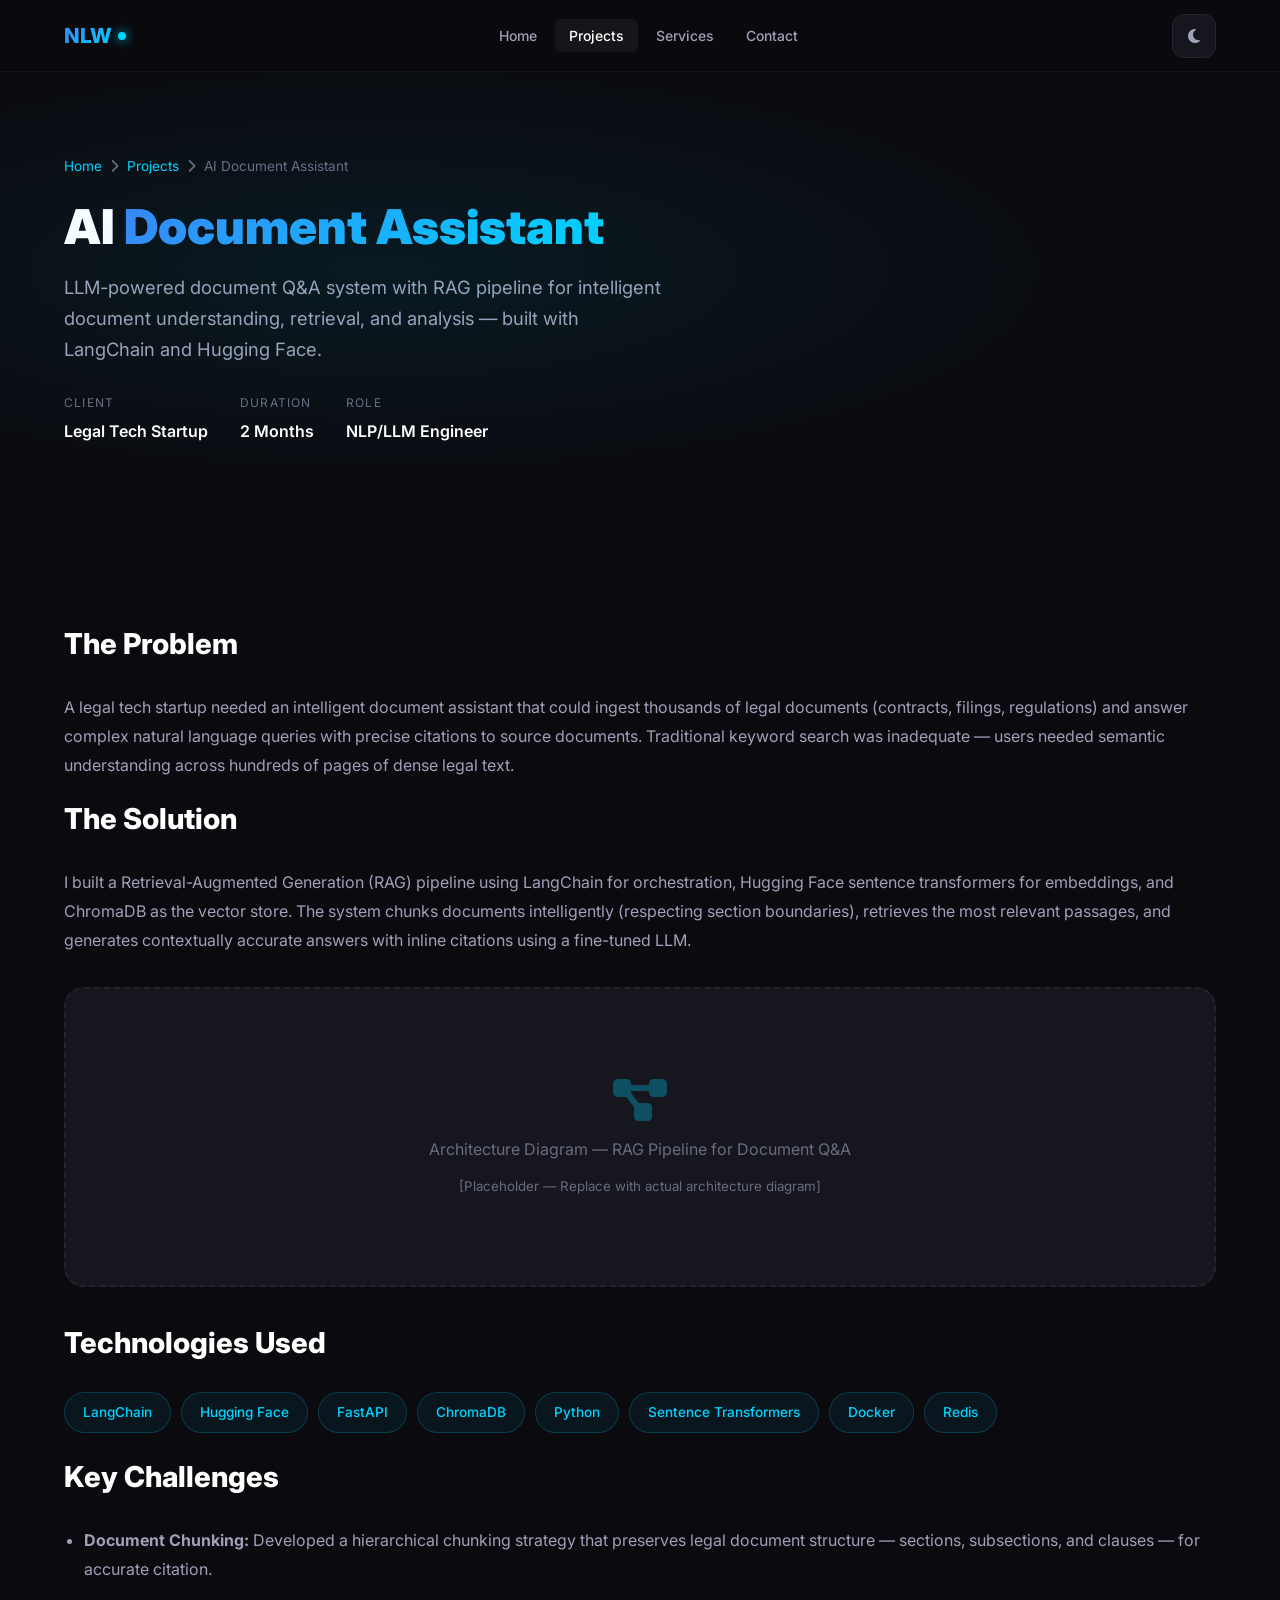
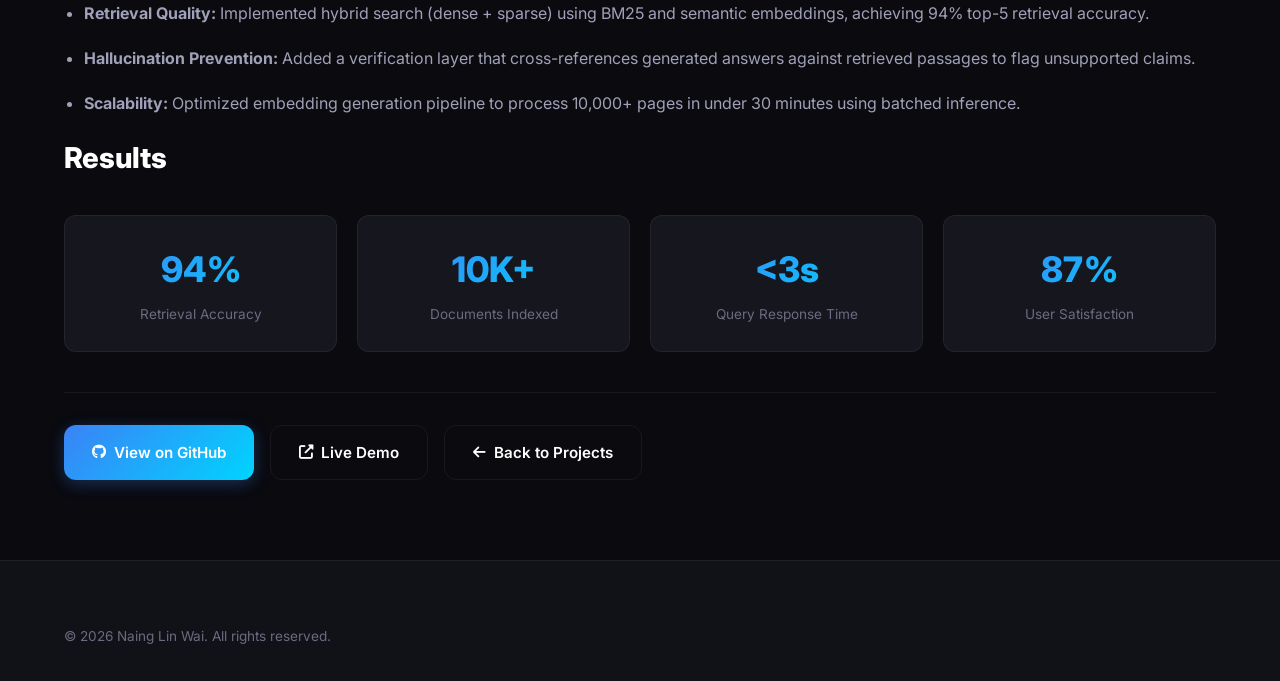
==== projects/ai-document-assistant.html @ aec22bf1 "portfolio" ====
<!DOCTYPE html>
<html lang="en" data-theme="dark">
<head>
    <meta charset="UTF-8">
    <meta name="viewport" content="width=device-width, initial-scale=1.0">
    <meta name="description" content="AI Document Assistant — LLM-powered document Q&A system with RAG pipeline for intelligent document understanding using LangChain and Hugging Face.">
    <title>AI Document Assistant — Project Case Study | Naing Lin Wai</title>
    <link rel="stylesheet" href="https://cdnjs.cloudflare.com/ajax/libs/font-awesome/6.5.1/css/all.min.css">
    <link href="https://fonts.googleapis.com/css2?family=Inter:wght@300;400;500;600;700;800;900&family=JetBrains+Mono:wght@400;500;600&display=swap" rel="stylesheet">
    <link rel="stylesheet" href="../css/style.css">
    <style>
        .project-hero{min-height:60vh;display:flex;align-items:center;padding:120px 0 60px;position:relative;overflow:hidden}
        .project-hero::before{content:'';position:absolute;inset:0;background:radial-gradient(ellipse at 30% 50%,rgba(0,212,255,0.08) 0%,transparent 60%)}
        .project-breadcrumb{display:flex;align-items:center;gap:8px;font-size:.85rem;color:var(--text-muted);margin-bottom:20px}
        .project-breadcrumb a{color:var(--color-cyan-accent)}
        .project-hero h1{font-size:clamp(2rem,4vw,3rem);font-weight:900;margin-bottom:16px;line-height:1.2}
        .project-hero .subtitle{font-size:1.15rem;color:var(--text-secondary);max-width:600px;margin-bottom:28px}
        .project-meta{display:flex;flex-wrap:wrap;gap:32px}
        .project-meta-item{display:flex;flex-direction:column;gap:4px}
        .project-meta-item span:first-child{font-size:.75rem;text-transform:uppercase;letter-spacing:.1em;color:var(--text-muted)}
        .project-meta-item span:last-child{font-weight:600;color:var(--text-primary)}
        .project-section{padding:80px 0}
        .project-section h2{font-size:1.8rem;font-weight:800;margin-bottom:24px}
        .project-section h3{font-size:1.3rem;font-weight:700;margin-bottom:12px;margin-top:32px}
        .project-section p,.project-section li{color:var(--text-secondary);line-height:1.8;margin-bottom:16px}
        .project-section ul{padding-left:20px}
        .architecture-placeholder{width:100%;min-height:300px;background:var(--bg-card);border:2px dashed var(--border-color);border-radius:var(--radius-lg);display:flex;flex-direction:column;align-items:center;justify-content:center;color:var(--text-muted);gap:12px;margin:32px 0}
        .architecture-placeholder i{font-size:3rem;color:var(--color-cyan-accent);opacity:.3}
        .results-grid{display:grid;grid-template-columns:repeat(auto-fit,minmax(180px,1fr));gap:20px;margin:32px 0}
        .result-card{text-align:center;padding:24px;background:var(--bg-card);border:1px solid var(--border-color);border-radius:var(--radius-md)}
        .result-card .result-number{font-size:2.2rem;font-weight:800;background:var(--gradient-primary);-webkit-background-clip:text;-webkit-text-fill-color:transparent;background-clip:text;display:block}
        .result-card .result-label{font-size:.85rem;color:var(--text-muted);display:block;margin-top:4px}
        .tech-stack{display:flex;flex-wrap:wrap;gap:10px;margin:20px 0}
        .tech-badge{padding:8px 18px;font-size:.85rem;font-weight:500;background:rgba(0,212,255,0.06);color:var(--color-cyan-accent);border:1px solid var(--border-accent);border-radius:100px}
        .project-links-bar{display:flex;flex-wrap:wrap;gap:16px;margin-top:40px;padding-top:32px;border-top:1px solid var(--border-color)}
    </style>
</head>
<body class="is-preload">

<nav class="navbar" id="navbar">
    <div class="nav-container">
        <a href="../index.html" class="nav-logo"><span class="logo-text">NLW</span><span class="logo-dot"></span></a>
        <ul class="nav-links">
            <li><a href="../index.html#home" class="nav-link">Home</a></li>
            <li><a href="../index.html#projects" class="nav-link active">Projects</a></li>
            <li><a href="../index.html#services" class="nav-link">Services</a></li>
            <li><a href="../index.html#contact" class="nav-link">Contact</a></li>
        </ul>
        <div class="nav-actions">
            <button class="theme-toggle" id="theme-toggle" aria-label="Toggle theme"><i class="fas fa-sun"></i><i class="fas fa-moon"></i></button>
        </div>
    </div>
</nav>

<section class="project-hero">
    <div class="container">
        <div class="project-breadcrumb">
            <a href="../index.html">Home</a> <i class="fas fa-chevron-right"></i>
            <a href="../index.html#projects">Projects</a> <i class="fas fa-chevron-right"></i>
            <span>AI Document Assistant</span>
        </div>
        <h1>AI <span class="gradient-text">Document Assistant</span></h1>
        <p class="subtitle">LLM-powered document Q&A system with RAG pipeline for intelligent document understanding, retrieval, and analysis — built with LangChain and Hugging Face.</p>
        <div class="project-meta">
            <div class="project-meta-item"><span>Client</span><span>Legal Tech Startup</span></div>
            <div class="project-meta-item"><span>Duration</span><span>2 Months</span></div>
            <div class="project-meta-item"><span>Role</span><span>NLP/LLM Engineer</span></div>
        </div>
    </div>
</section>

<section class="project-section">
    <div class="container">
        <h2>The Problem</h2>
        <p>A legal tech startup needed an intelligent document assistant that could ingest thousands of legal documents (contracts, filings, regulations) and answer complex natural language queries with precise citations to source documents. Traditional keyword search was inadequate — users needed semantic understanding across hundreds of pages of dense legal text.</p>

        <h2>The Solution</h2>
        <p>I built a Retrieval-Augmented Generation (RAG) pipeline using LangChain for orchestration, Hugging Face sentence transformers for embeddings, and ChromaDB as the vector store. The system chunks documents intelligently (respecting section boundaries), retrieves the most relevant passages, and generates contextually accurate answers with inline citations using a fine-tuned LLM.</p>

        <div class="architecture-placeholder">
            <i class="fas fa-project-diagram"></i>
            <span>Architecture Diagram — RAG Pipeline for Document Q&A</span>
            <small>[Placeholder — Replace with actual architecture diagram]</small>
        </div>

        <h2>Technologies Used</h2>
        <div class="tech-stack">
            <span class="tech-badge">LangChain</span><span class="tech-badge">Hugging Face</span><span class="tech-badge">FastAPI</span><span class="tech-badge">ChromaDB</span>
            <span class="tech-badge">Python</span><span class="tech-badge">Sentence Transformers</span><span class="tech-badge">Docker</span><span class="tech-badge">Redis</span>
        </div>

        <h2>Key Challenges</h2>
        <ul>
            <li><strong>Document Chunking:</strong> Developed a hierarchical chunking strategy that preserves legal document structure — sections, subsections, and clauses — for accurate citation.</li>
            <li><strong>Retrieval Quality:</strong> Implemented hybrid search (dense + sparse) using BM25 and semantic embeddings, achieving 94% top-5 retrieval accuracy.</li>
            <li><strong>Hallucination Prevention:</strong> Added a verification layer that cross-references generated answers against retrieved passages to flag unsupported claims.</li>
            <li><strong>Scalability:</strong> Optimized embedding generation pipeline to process 10,000+ pages in under 30 minutes using batched inference.</li>
        </ul>

        <h2>Results</h2>
        <div class="results-grid">
            <div class="result-card"><span class="result-number">94%</span><span class="result-label">Retrieval Accuracy</span></div>
            <div class="result-card"><span class="result-number">10K+</span><span class="result-label">Documents Indexed</span></div>
            <div class="result-card"><span class="result-number">&lt;3s</span><span class="result-label">Query Response Time</span></div>
            <div class="result-card"><span class="result-number">87%</span><span class="result-label">User Satisfaction</span></div>
        </div>

        <div class="project-links-bar">
            <a href="#" class="btn btn-primary"><i class="fab fa-github"></i> View on GitHub</a>
            <a href="#" class="btn btn-secondary"><i class="fas fa-external-link-alt"></i> Live Demo</a>
            <a href="../index.html#projects" class="btn btn-secondary"><i class="fas fa-arrow-left"></i> Back to Projects</a>
        </div>
    </div>
</section>

<footer class="footer"><div class="container"><div class="footer-bottom" style="border-top:none;padding-top:0"><p>&copy; 2026 Naing Lin Wai. All rights reserved.</p></div></div></footer>

<script>
    (function(){
        var t=document.getElementById('theme-toggle');
        if(t){t.addEventListener('click',function(){var h=document.documentElement;var c=h.getAttribute('data-theme');var n=c==='dark'?'light':'dark';h.setAttribute('data-theme',n);localStorage.setItem('theme',n)})}
        var s=localStorage.getItem('theme');if(s)document.documentElement.setAttribute('data-theme',s);
        setTimeout(function(){document.body.classList.remove('is-preload')},100);
    })();
</script>
</body>
</html>
---- css/style.css ----
/* ============================================================
   AI Engineer Portfolio — Main Stylesheet
   Dark-mode-first, modern AI/NVIDIA/Apple aesthetic
   ============================================================ */

/* ---------- CSS Custom Properties ---------- */
:root {
    /* Primary palette */
    --color-deep-blue: #1a3a5c;
    --color-cyan-accent: #00d4ff;
    --color-electric-blue: #3b82f6;

    /* Backgrounds */
    --bg-primary: #0a0a0f;
    --bg-secondary: #111118;
    --bg-card: #16161f;
    --bg-card-hover: #1e1e2a;
    --bg-glass: rgba(22, 22, 31, 0.8);

    /* Text */
    --text-primary: #ffffff;
    --text-secondary: #a0a0b8;
    --text-muted: #6b6b80;

    /* Borders */
    --border-color: rgba(255, 255, 255, 0.06);
    --border-accent: rgba(0, 212, 255, 0.2);

    /* Gradients */
    --gradient-primary: linear-gradient(135deg, #3b82f6 0%, #00d4ff 100%);
    --gradient-hero: radial-gradient(ellipse at 50% 0%, rgba(0, 212, 255, 0.15) 0%, transparent 60%);
    --gradient-card: linear-gradient(135deg, rgba(59, 130, 246, 0.1) 0%, rgba(0, 212, 255, 0.05) 100%);

    /* Shadows */
    --shadow-sm: 0 2px 8px rgba(0, 0, 0, 0.3);
    --shadow-md: 0 8px 32px rgba(0, 0, 0, 0.4);
    --shadow-lg: 0 16px 48px rgba(0, 0, 0, 0.5);
    --shadow-glow: 0 0 40px rgba(0, 212, 255, 0.1);

    /* Typography */
    --font-primary: 'Inter', -apple-system, BlinkMacSystemFont, 'Segoe UI', sans-serif;
    --font-mono: 'JetBrains Mono', 'Fira Code', monospace;

    /* Spacing */
    --nav-height: 72px;
    --container-max: 1200px;
    --section-padding: 120px;

    /* Transitions */
    --transition-fast: 0.15s cubic-bezier(0.4, 0, 0.2, 1);
    --transition-base: 0.3s cubic-bezier(0.4, 0, 0.2, 1);
    --transition-slow: 0.5s cubic-bezier(0.4, 0, 0.2, 1);

    /* Border radius */
    --radius-sm: 6px;
    --radius-md: 12px;
    --radius-lg: 20px;
    --radius-xl: 28px;
}

/* ---------- Light Mode ---------- */
[data-theme="light"] {
    --bg-primary: #f8f9fc;
    --bg-secondary: #ffffff;
    --bg-card: #ffffff;
    --bg-card-hover: #f1f3f8;
    --bg-glass: rgba(255, 255, 255, 0.85);

    --text-primary: #111118;
    --text-secondary: #4a4a60;
    --text-muted: #8a8aa0;

    --border-color: rgba(0, 0, 0, 0.08);
    --border-accent: rgba(59, 130, 246, 0.2);

    --shadow-sm: 0 2px 8px rgba(0, 0, 0, 0.06);
    --shadow-md: 0 8px 32px rgba(0, 0, 0, 0.08);
    --shadow-lg: 0 16px 48px rgba(0, 0, 0, 0.1);
    --shadow-glow: 0 0 40px rgba(59, 130, 246, 0.15);
}

/* ---------- Reset & Base ---------- */
*, *::before, *::after {
    margin: 0;
    padding: 0;
    box-sizing: border-box;
}

html {
    scroll-behavior: smooth;
    scroll-padding-top: var(--nav-height);
    font-size: 16px;
}

body {
    font-family: var(--font-primary);
    background-color: var(--bg-primary);
    color: var(--text-primary);
    line-height: 1.7;
    overflow-x: hidden;
    -webkit-font-smoothing: antialiased;
    -moz-osx-font-smoothing: grayscale;
    transition: background-color var(--transition-base), color var(--transition-base);
}

body.is-preload * {
    transition: none !important;
}

img {
    max-width: 100%;
    height: auto;
    display: block;
}

a {
    color: var(--color-cyan-accent);
    text-decoration: none;
    transition: color var(--transition-fast);
}

a:hover {
    color: var(--color-electric-blue);
}

/* ---------- Container ---------- */
.container {
    width: 100%;
    max-width: var(--container-max);
    margin: 0 auto;
    padding: 0 24px;
}

/* ---------- Section ---------- */
.section {
    padding: var(--section-padding) 0;
    position: relative;
}

/* ---------- Section Header ---------- */
.section-header {
    text-align: center;
    margin-bottom: 64px;
}

.section-tag {
    display: inline-block;
    font-family: var(--font-mono);
    font-size: 0.8rem;
    font-weight: 500;
    letter-spacing: 0.15em;
    text-transform: uppercase;
    color: var(--color-cyan-accent);
    padding: 6px 16px;
    border: 1px solid var(--border-accent);
    border-radius: 100px;
    margin-bottom: 16px;
    background: rgba(0, 212, 255, 0.05);
}

.section-title {
    font-size: clamp(1.8rem, 4vw, 2.8rem);
    font-weight: 800;
    line-height: 1.2;
    margin-bottom: 16px;
    letter-spacing: -0.02em;
}

.section-subtitle {
    font-size: 1.1rem;
    color: var(--text-secondary);
    max-width: 600px;
    margin: 0 auto;
}

/* ---------- Gradient Text ---------- */
.gradient-text {
    background: var(--gradient-primary);
    -webkit-background-clip: text;
    -webkit-text-fill-color: transparent;
    background-clip: text;
}

/* ---------- Buttons ---------- */
.btn {
    display: inline-flex;
    align-items: center;
    gap: 8px;
    padding: 14px 28px;
    font-family: var(--font-primary);
    font-size: 0.95rem;
    font-weight: 600;
    border: none;
    border-radius: var(--radius-md);
    cursor: pointer;
    transition: all var(--transition-base);
    text-decoration: none;
    white-space: nowrap;
}

.btn i {
    font-size: 0.9rem;
}

.btn-primary {
    background: var(--gradient-primary);
    color: #fff;
    box-shadow: 0 4px 16px rgba(59, 130, 246, 0.3);
}

.btn-primary:hover {
    box-shadow: 0 6px 24px rgba(59, 130, 246, 0.5);
    transform: translateY(-2px);
    color: #fff;
}

.btn-secondary {
    background: transparent;
    color: var(--text-primary);
    border: 1px solid var(--border-color);
}

.btn-secondary:hover {
    border-color: var(--color-cyan-accent);
    color: var(--color-cyan-accent);
    transform: translateY(-2px);
}

.btn-sm {
    padding: 8px 18px;
    font-size: 0.85rem;
    border-radius: var(--radius-sm);
    background: var(--gradient-primary);
    color: #fff;
}

.btn-full {
    width: 100%;
    justify-content: center;
}

.btn-link {
    display: inline-flex;
    align-items: center;
    gap: 6px;
    font-size: 0.9rem;
    font-weight: 600;
    color: var(--color-cyan-accent);
    transition: gap var(--transition-fast);
}

.btn-link:hover {
    gap: 10px;
    color: var(--color-electric-blue);
}

.btn-icon {
    display: inline-flex;
    align-items: center;
    justify-content: center;
    width: 36px;
    height: 36px;
    border-radius: var(--radius-sm);
    border: 1px solid var(--border-color);
    color: var(--text-secondary);
    font-size: 0.95rem;
    transition: all var(--transition-fast);
}

.btn-icon:hover {
    border-color: var(--color-cyan-accent);
    color: var(--color-cyan-accent);
    background: rgba(0, 212, 255, 0.05);
}

/* ==================== NAVIGATION ==================== */
.navbar {
    position: fixed;
    top: 0;
    left: 0;
    width: 100%;
    height: var(--nav-height);
    z-index: 1000;
    background: rgba(10, 10, 15, 0.75);
    backdrop-filter: blur(20px);
    -webkit-backdrop-filter: blur(20px);
    border-bottom: 1px solid var(--border-color);
    transition: all var(--transition-base);
}

[data-theme="light"] .navbar {
    background: rgba(248, 249, 252, 0.85);
}

.navbar.scrolled {
    box-shadow: var(--shadow-md);
}

.nav-container {
    max-width: var(--container-max);
    margin: 0 auto;
    padding: 0 24px;
    height: 100%;
    display: flex;
    align-items: center;
    justify-content: space-between;
}

.nav-logo {
    display: flex;
    align-items: center;
    gap: 6px;
    font-weight: 800;
    font-size: 1.3rem;
    letter-spacing: -0.02em;
    color: var(--text-primary);
}

.logo-text {
    background: var(--gradient-primary);
    -webkit-background-clip: text;
    -webkit-text-fill-color: transparent;
    background-clip: text;
}

.logo-dot {
    width: 8px;
    height: 8px;
    border-radius: 50%;
    background: var(--color-cyan-accent);
    box-shadow: 0 0 12px var(--color-cyan-accent);
    animation: pulse-dot 2s ease-in-out infinite;
}

@keyframes pulse-dot {
    0%, 100% { opacity: 1; transform: scale(1); }
    50% { opacity: 0.5; transform: scale(1.5); }
}

.nav-links {
    display: flex;
    list-style: none;
    gap: 4px;
}

.nav-link {
    padding: 8px 14px;
    font-size: 0.875rem;
    font-weight: 500;
    color: var(--text-secondary);
    border-radius: var(--radius-sm);
    transition: all var(--transition-fast);
}

.nav-link:hover,
.nav-link.active {
    color: var(--text-primary);
    background: rgba(255, 255, 255, 0.05);
}

.nav-actions {
    display: flex;
    align-items: center;
    gap: 12px;
}

/* Theme Toggle */
.theme-toggle {
    position: relative;
    width: 44px;
    height: 44px;
    border: 1px solid var(--border-color);
    border-radius: var(--radius-md);
    background: var(--bg-card);
    cursor: pointer;
    display: flex;
    align-items: center;
    justify-content: center;
    font-size: 1rem;
    color: var(--text-secondary);
    transition: all var(--transition-fast);
    overflow: hidden;
}

.theme-toggle:hover {
    border-color: var(--color-cyan-accent);
    color: var(--color-cyan-accent);
}

.theme-toggle .fa-sun {
    display: none;
}

.theme-toggle .fa-moon {
    display: block;
}

[data-theme="light"] .theme-toggle .fa-sun {
    display: block;
}

[data-theme="light"] .theme-toggle .fa-moon {
    display: none;
}

/* Hamburger */
.hamburger {
    display: none;
    flex-direction: column;
    gap: 5px;
    padding: 8px;
    background: none;
    border: none;
    cursor: pointer;
}

.hamburger span {
    display: block;
    width: 24px;
    height: 2px;
    background: var(--text-primary);
    border-radius: 2px;
    transition: all var(--transition-fast);
}

.hamburger.active span:nth-child(1) {
    transform: translateY(7px) rotate(45deg);
}

.hamburger.active span:nth-child(2) {
    opacity: 0;
}

.hamburger.active span:nth-child(3) {
    transform: translateY(-7px) rotate(-45deg);
}

/* ==================== HERO ==================== */
.hero {
    position: relative;
    min-height: 100vh;
    display: flex;
    align-items: center;
    overflow: hidden;
    padding-top: var(--nav-height);
}

.hero-gradient {
    position: absolute;
    inset: 0;
    background: var(--gradient-hero);
    pointer-events: none;
}

.hero-grid {
    position: absolute;
    inset: 0;
    background-image:
        linear-gradient(rgba(255, 255, 255, 0.02) 1px, transparent 1px),
        linear-gradient(90deg, rgba(255, 255, 255, 0.02) 1px, transparent 1px);
    background-size: 60px 60px;
    pointer-events: none;
    mask-image: radial-gradient(ellipse at 50% 50%, black 40%, transparent 70%);
}

/* Particles Canvas */
.particles-canvas {
    position: absolute;
    inset: 0;
    z-index: 0;
    pointer-events: none;
}

.hero-container {
    position: relative;
    z-index: 1;
    max-width: var(--container-max);
    margin: 0 auto;
    padding: 0 24px;
    display: grid;
    grid-template-columns: 1fr 1fr;
    gap: 64px;
    align-items: center;
    width: 100%;
}

.hero-content {
    max-width: 600px;
}

.hero-badge {
    display: inline-flex;
    align-items: center;
    gap: 8px;
    padding: 8px 20px;
    font-size: 0.85rem;
    font-weight: 500;
    color: var(--color-cyan-accent);
    border: 1px solid var(--border-accent);
    border-radius: 100px;
    margin-bottom: 28px;
    background: rgba(0, 212, 255, 0.05);
}

.badge-dot {
    width: 8px;
    height: 8px;
    border-radius: 50%;
    background: #22c55e;
    box-shadow: 0 0 8px #22c55e;
    animation: pulse-dot 2s ease-in-out infinite;
}

.hero-title {
    font-size: clamp(2rem, 5vw, 3.5rem);
    font-weight: 900;
    line-height: 1.1;
    letter-spacing: -0.03em;
    margin-bottom: 20px;
}

/* Typing Effect */
.hero-subtitle {
    font-family: var(--font-mono);
    font-size: 1rem;
    color: var(--text-muted);
    margin-bottom: 24px;
    min-height: 24px;
    display: flex;
    align-items: center;
}

.typing-cursor {
    display: inline-block;
    color: var(--color-cyan-accent);
    font-weight: 300;
    animation: blink 1s step-end infinite;
    margin-left: 2px;
}

@keyframes blink {
    0%, 100% { opacity: 1; }
    50% { opacity: 0; }
}

.hero-description {
    font-size: 1.1rem;
    color: var(--text-secondary);
    line-height: 1.7;
    margin-bottom: 36px;
    max-width: 520px;
}

.hero-buttons {
    display: flex;
    gap: 16px;
    margin-bottom: 48px;
}

.hero-stats {
    display: flex;
    gap: 40px;
}

.stat-item {
    text-align: left;
}

.stat-number {
    display: block;
    font-size: 2rem;
    font-weight: 800;
    background: var(--gradient-primary);
    -webkit-background-clip: text;
    -webkit-text-fill-color: transparent;
    background-clip: text;
    line-height: 1;
    margin-bottom: 4px;
}

.stat-label {
    font-size: 0.85rem;
    color: var(--text-muted);
}

/* Hero Image */
.hero-image {
    display: flex;
    justify-content: center;
    align-items: center;
}

.hero-image-wrapper {
    position: relative;
    width: 320px;
    height: 320px;
}

.hero-image-placeholder {
    width: 100%;
    height: 100%;
    border-radius: 50%;
    background: var(--bg-card);
    border: 2px solid var(--border-accent);
    display: flex;
    align-items: center;
    justify-content: center;
    overflow: hidden;
    position: relative;
    z-index: 1;
}

.hero-image-placeholder .placeholder-avatar {
    font-size: 6rem;
    color: var(--color-cyan-accent);
    opacity: 0.6;
}

.hero-image-glow {
    position: absolute;
    inset: -20px;
    border-radius: 50%;
    background: var(--gradient-primary);
    filter: blur(60px);
    opacity: 0.15;
    z-index: 0;
}

.hero-floating-badge {
    position: absolute;
    padding: 8px 16px;
    border-radius: 100px;
    font-size: 0.8rem;
    font-weight: 600;
    background: var(--bg-card);
    border: 1px solid var(--border-color);
    box-shadow: var(--shadow-md);
    z-index: 2;
    animation: float 3s ease-in-out infinite;
}

.ai-badge {
    top: 10%;
    right: -10%;
    color: var(--color-cyan-accent);
}

.cv-badge {
    bottom: 15%;
    left: -10%;
    color: var(--color-electric-blue);
    animation-delay: 1.5s;
}

@keyframes float {
    0%, 100% { transform: translateY(0); }
    50% { transform: translateY(-10px); }
}

/* Scroll Indicator */
.scroll-indicator {
    position: absolute;
    bottom: 40px;
    left: 50%;
    transform: translateX(-50%);
    display: flex;
    flex-direction: column;
    align-items: center;
    gap: 8px;
    color: var(--text-muted);
    z-index: 1;
}

.mouse {
    width: 24px;
    height: 38px;
    border: 2px solid var(--text-muted);
    border-radius: 14px;
    display: flex;
    justify-content: center;
    padding-top: 8px;
}

.mouse-wheel {
    width: 3px;
    height: 8px;
    background: var(--text-muted);
    border-radius: 2px;
    animation: scroll 1.5s ease-in-out infinite;
}

@keyframes scroll {
    0% { transform: translateY(0); opacity: 1; }
    100% { transform: translateY(10px); opacity: 0; }
}

.scroll-arrows {
    font-size: 0.7rem;
    animation: bounce 2s ease-in-out infinite;
}

@keyframes bounce {
    0%, 20%, 50%, 80%, 100% { transform: translateY(0); }
    40% { transform: translateY(5px); }
    60% { transform: translateY(3px); }
}

/* ==================== ABOUT ==================== */
.about-grid {
    display: grid;
    grid-template-columns: 1fr 1.5fr;
    gap: 64px;
    align-items: center;
}

.about-image {
    position: relative;
}

.about-image-placeholder {
    width: 100%;
    aspect-ratio: 1;
    border-radius: var(--radius-xl);
    background: var(--bg-card);
    border: 1px solid var(--border-color);
    display: flex;
    align-items: center;
    justify-content: center;
    font-size: 5rem;
    color: var(--color-cyan-accent);
    opacity: 0.4;
}

.about-image-accent {
    position: absolute;
    bottom: -16px;
    right: -16px;
    width: 100%;
    height: 100%;
    border-radius: var(--radius-xl);
    background: var(--gradient-primary);
    opacity: 0.08;
    z-index: -1;
}

.about-content h3 {
    font-size: 1.8rem;
    font-weight: 700;
    margin-bottom: 20px;
}

.about-intro {
    font-size: 1.1rem;
    color: var(--text-secondary);
    margin-bottom: 16px;
}

.about-content p {
    color: var(--text-secondary);
    margin-bottom: 16px;
}

.about-mission {
    display: flex;
    gap: 16px;
    padding: 24px;
    background: var(--bg-card);
    border: 1px solid var(--border-color);
    border-left: 3px solid var(--color-cyan-accent);
    border-radius: 0 var(--radius-md) var(--radius-md) 0;
    margin: 28px 0;
}

.about-mission i {
    font-size: 1.4rem;
    color: var(--color-cyan-accent);
    flex-shrink: 0;
    margin-top: 4px;
}

.about-details {
    display: grid;
    grid-template-columns: 1fr 1fr;
    gap: 16px;
    margin-top: 28px;
}

.detail-item {
    display: flex;
    align-items: center;
    gap: 12px;
    padding: 12px 16px;
    background: var(--bg-card);
    border: 1px solid var(--border-color);
    border-radius: var(--radius-md);
    font-size: 0.9rem;
    color: var(--text-secondary);
}

.detail-item i {
    color: var(--color-cyan-accent);
    font-size: 1.1rem;
    width: 20px;
    text-align: center;
}

/* ==================== SKILLS ==================== */
.skills-grid {
    display: grid;
    grid-template-columns: repeat(auto-fit, minmax(320px, 1fr));
    gap: 24px;
}

.skill-category {
    background: var(--bg-card);
    border: 1px solid var(--border-color);
    border-radius: var(--radius-lg);
    padding: 28px;
    transition: all var(--transition-base);
}

.skill-category:hover {
    border-color: var(--border-accent);
    transform: translateY(-4px);
    box-shadow: var(--shadow-glow);
}

.skill-header {
    display: flex;
    align-items: center;
    gap: 14px;
    margin-bottom: 20px;
}

.skill-icon {
    width: 44px;
    height: 44px;
    border-radius: var(--radius-md);
    background: rgba(0, 212, 255, 0.08);
    display: flex;
    align-items: center;
    justify-content: center;
    font-size: 1.1rem;
    color: var(--color-cyan-accent);
    flex-shrink: 0;
}

.skill-header h3 {
    font-size: 1rem;
    font-weight: 700;
}

.skill-items {
    display: flex;
    flex-wrap: wrap;
    gap: 10px;
}

.skill-tag {
    display: inline-flex;
    align-items: center;
    gap: 8px;
    padding: 8px 14px;
    font-size: 0.85rem;
    font-weight: 500;
    color: var(--text-secondary);
    background: var(--bg-secondary);
    border: 1px solid var(--border-color);
    border-radius: 100px;
    transition: all var(--transition-fast);
}

.skill-tag:hover {
    border-color: var(--color-cyan-accent);
    color: var(--text-primary);
    background: rgba(0, 212, 255, 0.05);
}

.skill-tag img {
    width: 18px;
    height: 18px;
    object-fit: contain;
}

/* ==================== SERVICES ==================== */
.services-grid {
    display: grid;
    grid-template-columns: repeat(auto-fit, minmax(280px, 1fr));
    gap: 24px;
}

.service-card {
    background: var(--bg-card);
    border: 1px solid var(--border-color);
    border-radius: var(--radius-lg);
    padding: 32px;
    transition: all var(--transition-base);
    position: relative;
    overflow: hidden;
}

.service-card::before {
    content: '';
    position: absolute;
    top: 0;
    left: 0;
    right: 0;
    height: 3px;
    background: var(--gradient-primary);
    opacity: 0;
    transition: opacity var(--transition-base);
}

.service-card:hover {
    border-color: var(--border-accent);
    transform: translateY(-6px);
    box-shadow: var(--shadow-lg);
}

.service-card:hover::before {
    opacity: 1;
}

.service-icon {
    width: 56px;
    height: 56px;
    border-radius: var(--radius-md);
    background: rgba(0, 212, 255, 0.08);
    display: flex;
    align-items: center;
    justify-content: center;
    font-size: 1.4rem;
    color: var(--color-cyan-accent);
    margin-bottom: 20px;
    transition: all var(--transition-base);
}

.service-card:hover .service-icon {
    background: var(--gradient-primary);
    color: #fff;
}

.service-card h3 {
    font-size: 1.15rem;
    font-weight: 700;
    margin-bottom: 12px;
}

.service-card > p {
    font-size: 0.9rem;
    color: var(--text-secondary);
    margin-bottom: 20px;
    line-height: 1.6;
}

.service-deliverables {
    list-style: none;
    border-top: 1px solid var(--border-color);
    padding-top: 16px;
}

.service-deliverables li {
    display: flex;
    align-items: center;
    gap: 10px;
    font-size: 0.85rem;
    color: var(--text-muted);
    margin-bottom: 8px;
}

.service-deliverables li i {
    color: #22c55e;
    font-size: 0.8rem;
}

/* ==================== PROJECTS ==================== */
.projects-grid {
    display: grid;
    grid-template-columns: repeat(auto-fit, minmax(340px, 1fr));
    gap: 28px;
}

.project-card {
    background: var(--bg-card);
    border: 1px solid var(--border-color);
    border-radius: var(--radius-lg);
    overflow: hidden;
    transition: all var(--transition-base);
}

.project-card:hover {
    border-color: var(--border-accent);
    transform: translateY(-6px);
    box-shadow: var(--shadow-lg);
}

.project-image {
    position: relative;
    height: 200px;
    overflow: hidden;
}

.project-image-placeholder {
    width: 100%;
    height: 100%;
    background: linear-gradient(135deg, var(--bg-secondary) 0%, var(--bg-card) 100%);
    display: flex;
    flex-direction: column;
    align-items: center;
    justify-content: center;
    gap: 8px;
    color: var(--text-muted);
    font-size: 2.5rem;
    transition: transform var(--transition-slow);
}

.project-card:hover .project-image-placeholder {
    transform: scale(1.05);
}

.project-image-placeholder span {
    font-size: 0.8rem;
    font-weight: 600;
    letter-spacing: 0.05em;
}

.project-overlay {
    position: absolute;
    inset: 0;
    background: rgba(10, 10, 15, 0.85);
    display: flex;
    align-items: center;
    justify-content: center;
    opacity: 0;
    transition: opacity var(--transition-base);
}

.project-card:hover .project-overlay {
    opacity: 1;
}

.project-content {
    padding: 24px;
}

.project-content h3 {
    font-size: 1.2rem;
    font-weight: 700;
    margin-bottom: 10px;
}

.project-content > p {
    font-size: 0.9rem;
    color: var(--text-secondary);
    margin-bottom: 16px;
    line-height: 1.6;
}

.project-tech {
    display: flex;
    flex-wrap: wrap;
    gap: 8px;
    margin-bottom: 18px;
}

.project-tech span {
    padding: 4px 12px;
    font-size: 0.75rem;
    font-weight: 500;
    background: rgba(0, 212, 255, 0.06);
    color: var(--color-cyan-accent);
    border: 1px solid var(--border-accent);
    border-radius: 100px;
}

.project-links {
    display: flex;
    align-items: center;
    gap: 12px;
}

.project-links .btn-link {
    margin-right: auto;
}

/* ==================== EXPERIENCE / TIMELINE ==================== */
.timeline {
    position: relative;
    max-width: 800px;
    margin: 0 auto;
    padding: 20px 0;
}

.timeline-line {
    position: absolute;
    left: 50%;
    top: 0;
    bottom: 0;
    width: 2px;
    background: linear-gradient(to bottom, transparent, var(--border-accent), var(--border-accent), transparent);
    transform: translateX(-50%);
}

.timeline-item {
    position: relative;
    display: flex;
    margin-bottom: 48px;
}

.timeline-item:nth-child(odd) {
    flex-direction: row;
}

.timeline-item:nth-child(even) {
    flex-direction: row-reverse;
}

.timeline-marker {
    position: absolute;
    left: 50%;
    top: 0;
    transform: translateX(-50%);
    width: 44px;
    height: 44px;
    border-radius: 50%;
    background: var(--bg-card);
    border: 3px solid var(--color-cyan-accent);
    display: flex;
    align-items: center;
    justify-content: center;
    color: var(--color-cyan-accent);
    font-size: 0.9rem;
    z-index: 2;
    box-shadow: 0 0 20px rgba(0, 212, 255, 0.2);
}

.timeline-content {
    width: calc(50% - 48px);
    background: var(--bg-card);
    border: 1px solid var(--border-color);
    border-radius: var(--radius-lg);
    padding: 28px;
    transition: all var(--transition-base);
}

.timeline-content:hover {
    border-color: var(--border-accent);
    box-shadow: var(--shadow-md);
}

.timeline-date {
    display: inline-block;
    font-family: var(--font-mono);
    font-size: 0.8rem;
    color: var(--color-cyan-accent);
    padding: 4px 12px;
    border: 1px solid var(--border-accent);
    border-radius: 100px;
    margin-bottom: 12px;
}

.timeline-content h3 {
    font-size: 1.2rem;
    font-weight: 700;
    margin-bottom: 4px;
}

.timeline-company {
    display: block;
    font-size: 0.9rem;
    color: var(--text-muted);
    margin-bottom: 12px;
}

.timeline-content p {
    font-size: 0.9rem;
    color: var(--text-secondary);
    line-height: 1.6;
}

/* ==================== TESTIMONIALS ==================== */
.testimonials-carousel {
    max-width: 700px;
    margin: 0 auto;
    overflow: hidden;
    position: relative;
}

.testimonial-track {
    display: flex;
    transition: transform var(--transition-slow);
}

.testimonial-card {
    flex: 0 0 100%;
    padding: 32px;
    background: var(--bg-card);
    border: 1px solid var(--border-color);
    border-radius: var(--radius-lg);
    text-align: center;
}

.testimonial-stars {
    margin-bottom: 20px;
}

.testimonial-stars i {
    color: #f59e0b;
    font-size: 1rem;
}

.testimonial-text {
    font-size: 1.15rem;
    color: var(--text-secondary);
    line-height: 1.7;
    font-style: italic;
    margin-bottom: 28px;
}

.testimonial-author {
    display: flex;
    align-items: center;
    justify-content: center;
    gap: 14px;
}

.testimonial-avatar {
    width: 48px;
    height: 48px;
    border-radius: 50%;
    background: var(--bg-secondary);
    border: 2px solid var(--border-accent);
    display: flex;
    align-items: center;
    justify-content: center;
    color: var(--color-cyan-accent);
    font-size: 1.2rem;
}

.testimonial-author h4 {
    font-size: 0.95rem;
    font-weight: 600;
}

.testimonial-author span {
    font-size: 0.8rem;
    color: var(--text-muted);
}

.testimonial-controls {
    display: flex;
    align-items: center;
    justify-content: center;
    gap: 24px;
    margin-top: 28px;
}

.testimonial-btn {
    width: 44px;
    height: 44px;
    border-radius: 50%;
    border: 1px solid var(--border-color);
    background: var(--bg-card);
    color: var(--text-secondary);
    cursor: pointer;
    display: flex;
    align-items: center;
    justify-content: center;
    transition: all var(--transition-fast);
}

.testimonial-btn:hover {
    border-color: var(--color-cyan-accent);
    color: var(--color-cyan-accent);
}

.testimonial-dots {
    display: flex;
    gap: 8px;
}

.testimonial-dot {
    width: 8px;
    height: 8px;
    border-radius: 50%;
    background: var(--border-color);
    border: none;
    cursor: pointer;
    transition: all var(--transition-fast);
}

.testimonial-dot.active {
    background: var(--color-cyan-accent);
    box-shadow: 0 0 8px var(--color-cyan-accent);
}

/* ==================== BLOG ==================== */
.blog-grid {
    display: grid;
    grid-template-columns: repeat(auto-fit, minmax(320px, 1fr));
    gap: 28px;
}

.blog-card {
    background: var(--bg-card);
    border: 1px solid var(--border-color);
    border-radius: var(--radius-lg);
    overflow: hidden;
    transition: all var(--transition-base);
}

.blog-card:hover {
    border-color: var(--border-accent);
    transform: translateY(-6px);
    box-shadow: var(--shadow-md);
}

.blog-image {
    height: 180px;
    position: relative;
}

.blog-image-placeholder {
    width: 100%;
    height: 100%;
    background: linear-gradient(135deg, var(--bg-secondary) 0%, var(--bg-card) 100%);
    display: flex;
    align-items: center;
    justify-content: center;
    font-size: 2.5rem;
    color: var(--text-muted);
}

.blog-category {
    position: absolute;
    top: 16px;
    left: 16px;
    padding: 4px 14px;
    font-size: 0.75rem;
    font-weight: 600;
    background: var(--bg-card);
    border: 1px solid var(--border-accent);
    color: var(--color-cyan-accent);
    border-radius: 100px;
    backdrop-filter: blur(10px);
}

.blog-content {
    padding: 24px;
}

.blog-date {
    font-family: var(--font-mono);
    font-size: 0.8rem;
    color: var(--text-muted);
    margin-bottom: 8px;
    display: block;
}

.blog-content h3 {
    font-size: 1.1rem;
    font-weight: 700;
    margin-bottom: 10px;
    line-height: 1.4;
}

.blog-content p {
    font-size: 0.9rem;
    color: var(--text-secondary);
    margin-bottom: 16px;
    line-height: 1.6;
}

/* ==================== CONTACT ==================== */
.contact-grid {
    display: grid;
    grid-template-columns: 1fr 1fr;
    gap: 64px;
    align-items: start;
}

.contact-info h3 {
    font-size: 1.6rem;
    font-weight: 700;
    margin-bottom: 16px;
}

.contact-info > p {
    color: var(--text-secondary);
    margin-bottom: 32px;
    line-height: 1.7;
}

.contact-details {
    display: flex;
    flex-direction: column;
    gap: 16px;
}

.contact-item {
    display: flex;
    align-items: center;
    gap: 16px;
    padding: 20px;
    background: var(--bg-card);
    border: 1px solid var(--border-color);
    border-radius: var(--radius-md);
    transition: all var(--transition-fast);
    text-decoration: none;
}

.contact-item:hover {
    border-color: var(--border-accent);
    transform: translateX(4px);
}

.contact-icon {
    width: 48px;
    height: 48px;
    border-radius: var(--radius-md);
    background: rgba(0, 212, 255, 0.08);
    display: flex;
    align-items: center;
    justify-content: center;
    font-size: 1.2rem;
    color: var(--color-cyan-accent);
    flex-shrink: 0;
}

.contact-item div {
    display: flex;
    flex-direction: column;
}

.contact-item span {
    font-size: 0.8rem;
    color: var(--text-muted);
    margin-bottom: 2px;
}

.contact-item strong {
    font-size: 0.95rem;
    color: var(--text-primary);
}

/* Contact Form */
.contact-form-wrapper {
    background: var(--bg-card);
    border: 1px solid var(--border-color);
    border-radius: var(--radius-lg);
    padding: 36px;
}

.contact-form {
    display: flex;
    flex-direction: column;
    gap: 20px;
}

.form-group {
    display: flex;
    flex-direction: column;
    gap: 6px;
}

.form-group label {
    font-size: 0.85rem;
    font-weight: 600;
    color: var(--text-secondary);
}

.form-group input,
.form-group textarea {
    padding: 14px 16px;
    font-family: var(--font-primary);
    font-size: 0.95rem;
    color: var(--text-primary);
    background: var(--bg-secondary);
    border: 1px solid var(--border-color);
    border-radius: var(--radius-md);
    transition: all var(--transition-fast);
    resize: vertical;
}

.form-group input:focus,
.form-group textarea:focus {
    outline: none;
    border-color: var(--color-cyan-accent);
    box-shadow: 0 0 0 3px rgba(0, 212, 255, 0.1);
}

.form-group input::placeholder,
.form-group textarea::placeholder {
    color: var(--text-muted);
}

.form-note {
    font-size: 0.8rem;
    color: var(--text-muted);
    text-align: center;
    margin-top: 8px;
}

.form-note a {
    color: var(--color-cyan-accent);
}

/* ==================== FOOTER ==================== */
.footer {
    background: var(--bg-secondary);
    border-top: 1px solid var(--border-color);
    padding: 64px 0 32px;
}

.footer-grid {
    display: grid;
    grid-template-columns: 2fr 1fr 1fr 1fr;
    gap: 48px;
    margin-bottom: 48px;
}

.footer-logo {
    display: inline-flex;
    align-items: center;
    gap: 6px;
    font-weight: 800;
    font-size: 1.3rem;
    margin-bottom: 16px;
    color: var(--text-primary);
}

.footer-brand p {
    font-size: 0.9rem;
    color: var(--text-muted);
    line-height: 1.6;
    max-width: 280px;
}

.footer-links h4,
.footer-social h4 {
    font-size: 0.85rem;
    font-weight: 700;
    text-transform: uppercase;
    letter-spacing: 0.1em;
    color: var(--text-primary);
    margin-bottom: 16px;
}

.footer-links ul {
    list-style: none;
}

.footer-links li {
    margin-bottom: 10px;
}

.footer-links a {
    font-size: 0.9rem;
    color: var(--text-muted);
    transition: color var(--transition-fast);
}

.footer-links a:hover {
    color: var(--color-cyan-accent);
}

.social-icons {
    display: flex;
    gap: 12px;
}

.social-icons a {
    width: 40px;
    height: 40px;
    border-radius: var(--radius-md);
    background: var(--bg-card);
    border: 1px solid var(--border-color);
    display: flex;
    align-items: center;
    justify-content: center;
    color: var(--text-muted);
    font-size: 1rem;
    transition: all var(--transition-fast);
}

.social-icons a:hover {
    border-color: var(--color-cyan-accent);
    color: var(--color-cyan-accent);
    background: rgba(0, 212, 255, 0.05);
}

.footer-bottom {
    display: flex;
    justify-content: space-between;
    align-items: center;
    padding-top: 24px;
    border-top: 1px solid var(--border-color);
}

.footer-bottom p {
    font-size: 0.85rem;
    color: var(--text-muted);
}

.footer-bottom .fa-heart {
    color: #ef4444;
    font-size: 0.75rem;
}

/* ==================== BACK TO TOP ==================== */
.back-to-top {
    position: fixed;
    bottom: 32px;
    right: 32px;
    width: 48px;
    height: 48px;
    border-radius: 50%;
    background: var(--bg-card);
    border: 1px solid var(--border-color);
    color: var(--text-secondary);
    display: flex;
    align-items: center;
    justify-content: center;
    font-size: 0.9rem;
    z-index: 900;
    opacity: 0;
    transform: translateY(20px);
    pointer-events: none;
    transition: all var(--transition-base);
    box-shadow: var(--shadow-md);
}

.back-to-top.visible {
    opacity: 1;
    transform: translateY(0);
    pointer-events: auto;
}

.back-to-top:hover {
    border-color: var(--color-cyan-accent);
    color: var(--color-cyan-accent);
    transform: translateY(-4px);
}

/* ==================== AOS (Animate On Scroll) ==================== */
[data-aos] {
    opacity: 0;
    transition: all 0.8s cubic-bezier(0.4, 0, 0.2, 1);
}

[data-aos].aos-animate {
    opacity: 1;
}

[data-aos="fade-up"] {
    transform: translateY(40px);
}

[data-aos="fade-up"].aos-animate {
    transform: translateY(0);
}

[data-aos="fade-right"] {
    transform: translateX(-40px);
}

[data-aos="fade-right"].aos-animate {
    transform: translateX(0);
}

[data-aos="fade-left"] {
    transform: translateX(40px);
}

[data-aos="fade-left"].aos-animate {
    transform: translateX(0);
}

/* ==================== RESPONSIVE ==================== */
@media (max-width: 1024px) {
    .hero-container {
        grid-template-columns: 1fr;
        text-align: center;
        gap: 40px;
    }

    .hero-content {
        max-width: 100%;
    }

    .hero-description {
        max-width: 100%;
    }

    .hero-buttons {
        justify-content: center;
    }

    .hero-stats {
        justify-content: center;
    }

    .hero-image-wrapper {
        width: 240px;
        height: 240px;
    }

    .about-grid {
        grid-template-columns: 1fr;
        gap: 40px;
    }

    .about-image-placeholder {
        max-width: 300px;
        margin: 0 auto;
    }

    .contact-grid {
        grid-template-columns: 1fr;
        gap: 40px;
    }

    .footer-grid {
        grid-template-columns: 1fr 1fr;
        gap: 32px;
    }

    .timeline-line {
        left: 24px;
    }

    .timeline-marker {
        left: 24px;
    }

    .timeline-item,
    .timeline-item:nth-child(even) {
        flex-direction: row;
    }

    .timeline-content {
        width: calc(100% - 64px);
        margin-left: 64px;
    }
}

@media (max-width: 768px) {
    :root {
        --section-padding: 80px;
    }

    .nav-links {
        position: fixed;
        top: var(--nav-height);
        left: 0;
        right: 0;
        bottom: 0;
        background: var(--bg-primary);
        flex-direction: column;
        align-items: center;
        justify-content: center;
        gap: 8px;
        opacity: 0;
        pointer-events: none;
        transition: opacity var(--transition-base);
        z-index: 999;
    }

    .nav-links.active {
        opacity: 1;
        pointer-events: auto;
    }

    .nav-link {
        font-size: 1.2rem;
        padding: 12px 24px;
    }

    .hamburger {
        display: flex;
    }

    .hero-title {
        font-size: 1.8rem;
    }

    .hero-buttons {
        flex-direction: column;
        align-items: center;
    }

    .hero-stats {
        gap: 24px;
    }

    .hero-image {
        display: none;
    }

    .skills-grid {
        grid-template-columns: 1fr;
    }

    .services-grid {
        grid-template-columns: 1fr;
    }

    .projects-grid {
        grid-template-columns: 1fr;
    }

    .blog-grid {
        grid-template-columns: 1fr;
    }

    .about-details {
        grid-template-columns: 1fr;
    }

    .footer-grid {
        grid-template-columns: 1fr;
        text-align: center;
    }

    .footer-brand p {
        max-width: 100%;
    }

    .social-icons {
        justify-content: center;
    }

    .footer-bottom {
        flex-direction: column;
        gap: 8px;
        text-align: center;
    }
}

@media (max-width: 480px) {
    .section-title {
        font-size: 1.5rem;
    }

    .hero-stats {
        flex-direction: column;
        align-items: center;
        gap: 16px;
    }

    .stat-item {
        text-align: center;
    }

    .back-to-top {
        bottom: 16px;
        right: 16px;
        width: 40px;
        height: 40px;
    }
}
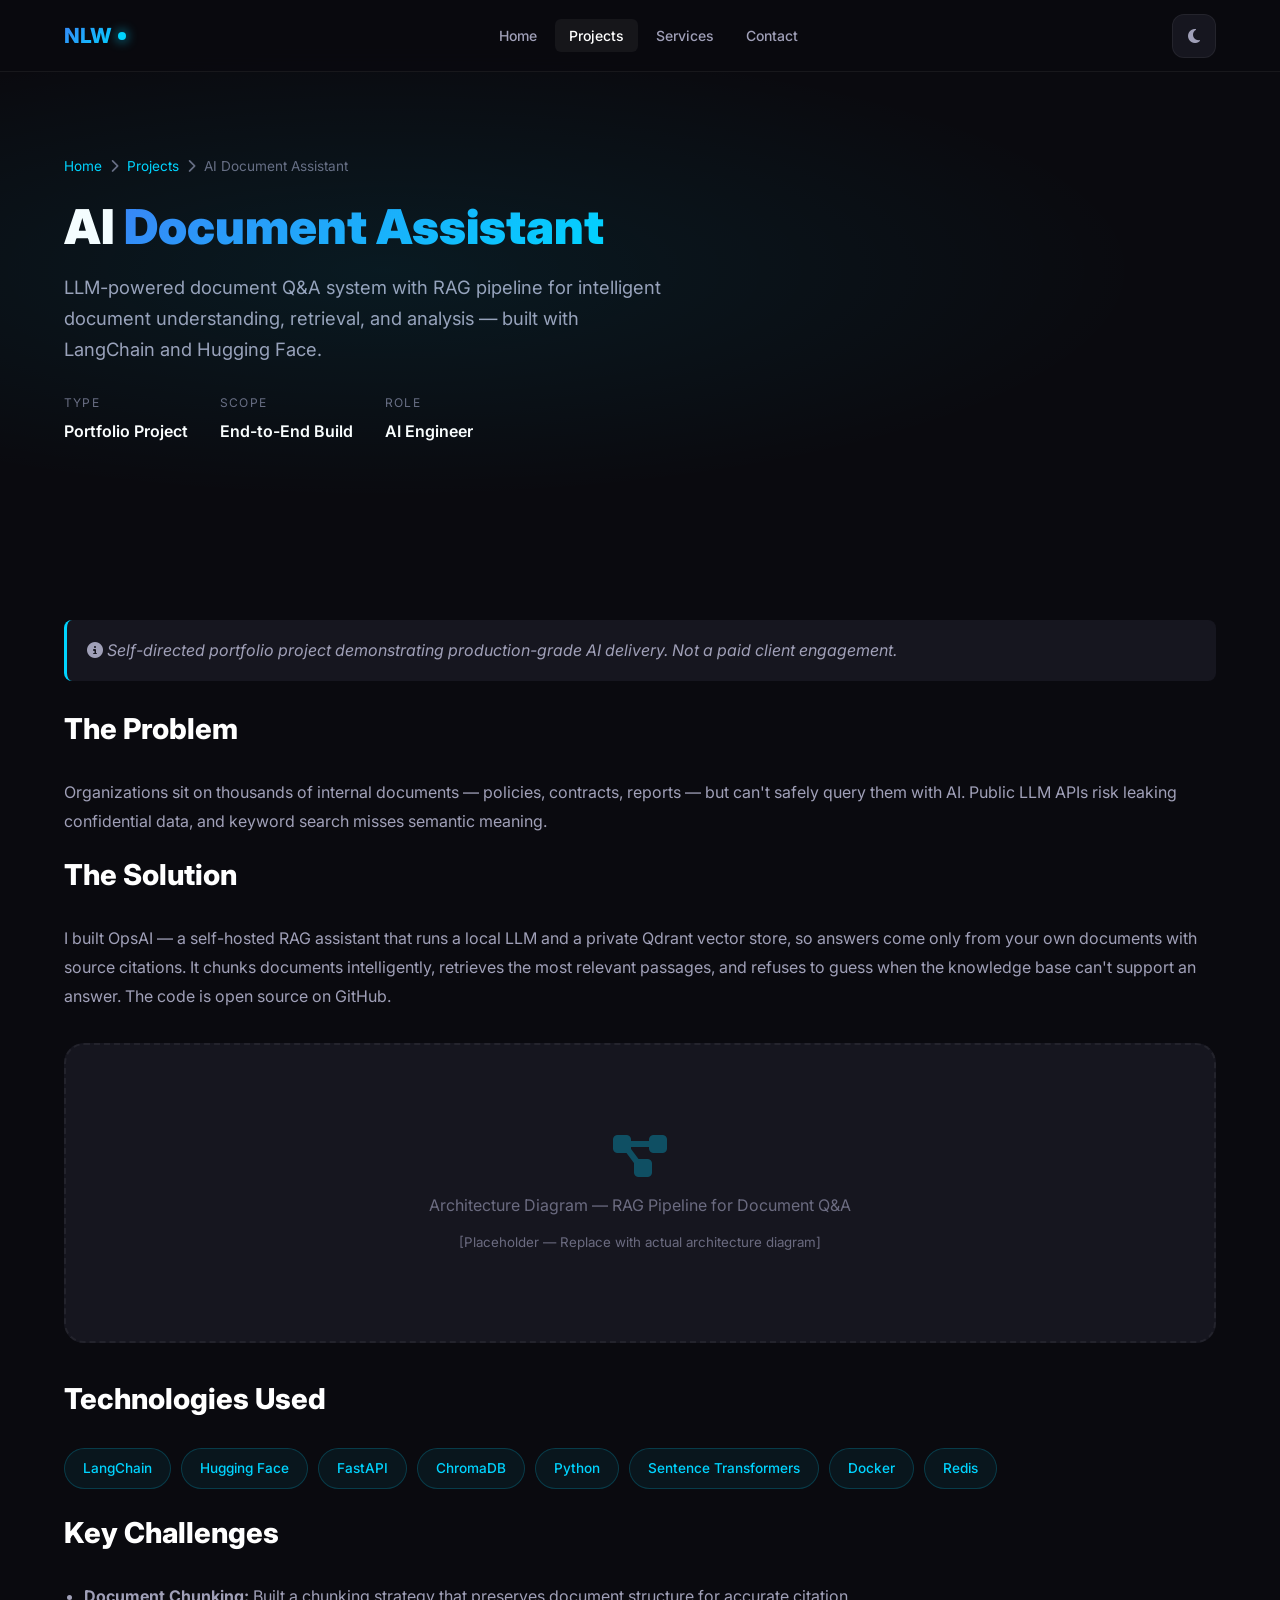
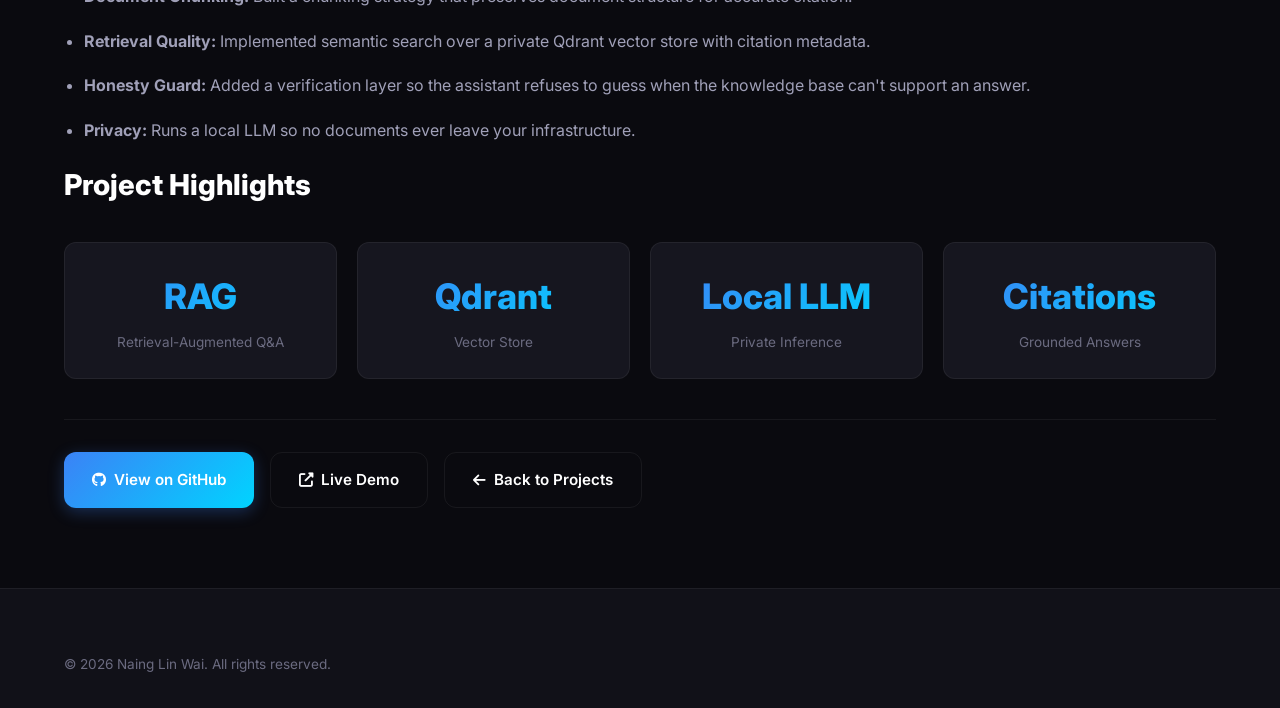
==== commit eb6f8bf5: "Reframe projects as portfolio work; remove fabricated client names, metrics, and testimonials" ====
--- a/projects/ai-document-assistant.html
+++ b/projects/ai-document-assistant.html
@@ -62,20 +62,21 @@
         <h1>AI <span class="gradient-text">Document Assistant</span></h1>
         <p class="subtitle">LLM-powered document Q&A system with RAG pipeline for intelligent document understanding, retrieval, and analysis — built with LangChain and Hugging Face.</p>
         <div class="project-meta">
-            <div class="project-meta-item"><span>Client</span><span>Legal Tech Startup</span></div>
-            <div class="project-meta-item"><span>Duration</span><span>2 Months</span></div>
-            <div class="project-meta-item"><span>Role</span><span>NLP/LLM Engineer</span></div>
+            <div class="project-meta-item"><span>Type</span><span>Portfolio Project</span></div>
+            <div class="project-meta-item"><span>Scope</span><span>End-to-End Build</span></div>
+            <div class="project-meta-item"><span>Role</span><span>AI Engineer</span></div>
         </div>
     </div>
 </section>
 
 <section class="project-section">
     <div class="container">
+        <p class="project-note" style="padding:16px 20px;border-left:3px solid var(--color-cyan-accent);background:var(--bg-card);border-radius:8px;margin-bottom:24px;"><i class="fas fa-info-circle"></i> <em>Self-directed portfolio project demonstrating production-grade AI delivery. Not a paid client engagement.</em></p>
         <h2>The Problem</h2>
-        <p>A legal tech startup needed an intelligent document assistant that could ingest thousands of legal documents (contracts, filings, regulations) and answer complex natural language queries with precise citations to source documents. Traditional keyword search was inadequate — users needed semantic understanding across hundreds of pages of dense legal text.</p>
+        <p>Organizations sit on thousands of internal documents — policies, contracts, reports — but can't safely query them with AI. Public LLM APIs risk leaking confidential data, and keyword search misses semantic meaning.</p>
 
         <h2>The Solution</h2>
-        <p>I built a Retrieval-Augmented Generation (RAG) pipeline using LangChain for orchestration, Hugging Face sentence transformers for embeddings, and ChromaDB as the vector store. The system chunks documents intelligently (respecting section boundaries), retrieves the most relevant passages, and generates contextually accurate answers with inline citations using a fine-tuned LLM.</p>
+        <p>I built OpsAI — a self-hosted RAG assistant that runs a local LLM and a private Qdrant vector store, so answers come only from your own documents with source citations. It chunks documents intelligently, retrieves the most relevant passages, and refuses to guess when the knowledge base can't support an answer. The code is open source on GitHub.</p>
 
         <div class="architecture-placeholder">
             <i class="fas fa-project-diagram"></i>
@@ -91,22 +92,22 @@
 
         <h2>Key Challenges</h2>
         <ul>
-            <li><strong>Document Chunking:</strong> Developed a hierarchical chunking strategy that preserves legal document structure — sections, subsections, and clauses — for accurate citation.</li>
-            <li><strong>Retrieval Quality:</strong> Implemented hybrid search (dense + sparse) using BM25 and semantic embeddings, achieving 94% top-5 retrieval accuracy.</li>
-            <li><strong>Hallucination Prevention:</strong> Added a verification layer that cross-references generated answers against retrieved passages to flag unsupported claims.</li>
-            <li><strong>Scalability:</strong> Optimized embedding generation pipeline to process 10,000+ pages in under 30 minutes using batched inference.</li>
+            <li><strong>Document Chunking:</strong> Built a chunking strategy that preserves document structure for accurate citation.</li>
+            <li><strong>Retrieval Quality:</strong> Implemented semantic search over a private Qdrant vector store with citation metadata.</li>
+            <li><strong>Honesty Guard:</strong> Added a verification layer so the assistant refuses to guess when the knowledge base can't support an answer.</li>
+            <li><strong>Privacy:</strong> Runs a local LLM so no documents ever leave your infrastructure.</li>
         </ul>
 
-        <h2>Results</h2>
+        <h2>Project Highlights</h2>
         <div class="results-grid">
-            <div class="result-card"><span class="result-number">94%</span><span class="result-label">Retrieval Accuracy</span></div>
-            <div class="result-card"><span class="result-number">10K+</span><span class="result-label">Documents Indexed</span></div>
-            <div class="result-card"><span class="result-number">&lt;3s</span><span class="result-label">Query Response Time</span></div>
-            <div class="result-card"><span class="result-number">87%</span><span class="result-label">User Satisfaction</span></div>
+            <div class="result-card"><span class="result-number">RAG</span><span class="result-label">Retrieval-Augmented Q&amp;A</span></div>
+            <div class="result-card"><span class="result-number">Qdrant</span><span class="result-label">Vector Store</span></div>
+            <div class="result-card"><span class="result-number">Local LLM</span><span class="result-label">Private Inference</span></div>
+            <div class="result-card"><span class="result-number">Citations</span><span class="result-label">Grounded Answers</span></div>
         </div>
 
         <div class="project-links-bar">
-            <a href="#" class="btn btn-primary"><i class="fab fa-github"></i> View on GitHub</a>
+            <a href="https://github.com/nainglinwai1/opsai" target="_blank" rel="noopener" class="btn btn-primary"><i class="fab fa-github"></i> View on GitHub</a>
             <a href="#" class="btn btn-secondary"><i class="fas fa-external-link-alt"></i> Live Demo</a>
             <a href="../index.html#projects" class="btn btn-secondary"><i class="fas fa-arrow-left"></i> Back to Projects</a>
         </div>
--- a/css/style.css
+++ b/css/style.css
@@ -611,9 +611,22 @@
 }
 
 .hero-image-placeholder .placeholder-avatar {
+    width: 100%;
+    height: 100%;
+    display: flex;
+    align-items: center;
+    justify-content: center;
     font-size: 6rem;
     color: var(--color-cyan-accent);
     opacity: 0.6;
+}
+
+.hero-image-placeholder .placeholder-avatar img {
+    width: 100%;
+    height: 100%;
+    object-fit: cover;
+    border-radius: 50%;
+    opacity: 1;
 }
 
 .hero-image-glow {
@@ -726,9 +739,18 @@
     display: flex;
     align-items: center;
     justify-content: center;
+    overflow: hidden;
     font-size: 5rem;
     color: var(--color-cyan-accent);
     opacity: 0.4;
+}
+
+.about-image-placeholder img {
+    width: 100%;
+    height: 100%;
+    object-fit: cover;
+    border-radius: var(--radius-xl);
+    opacity: 1;
 }
 
 .about-image-accent {
